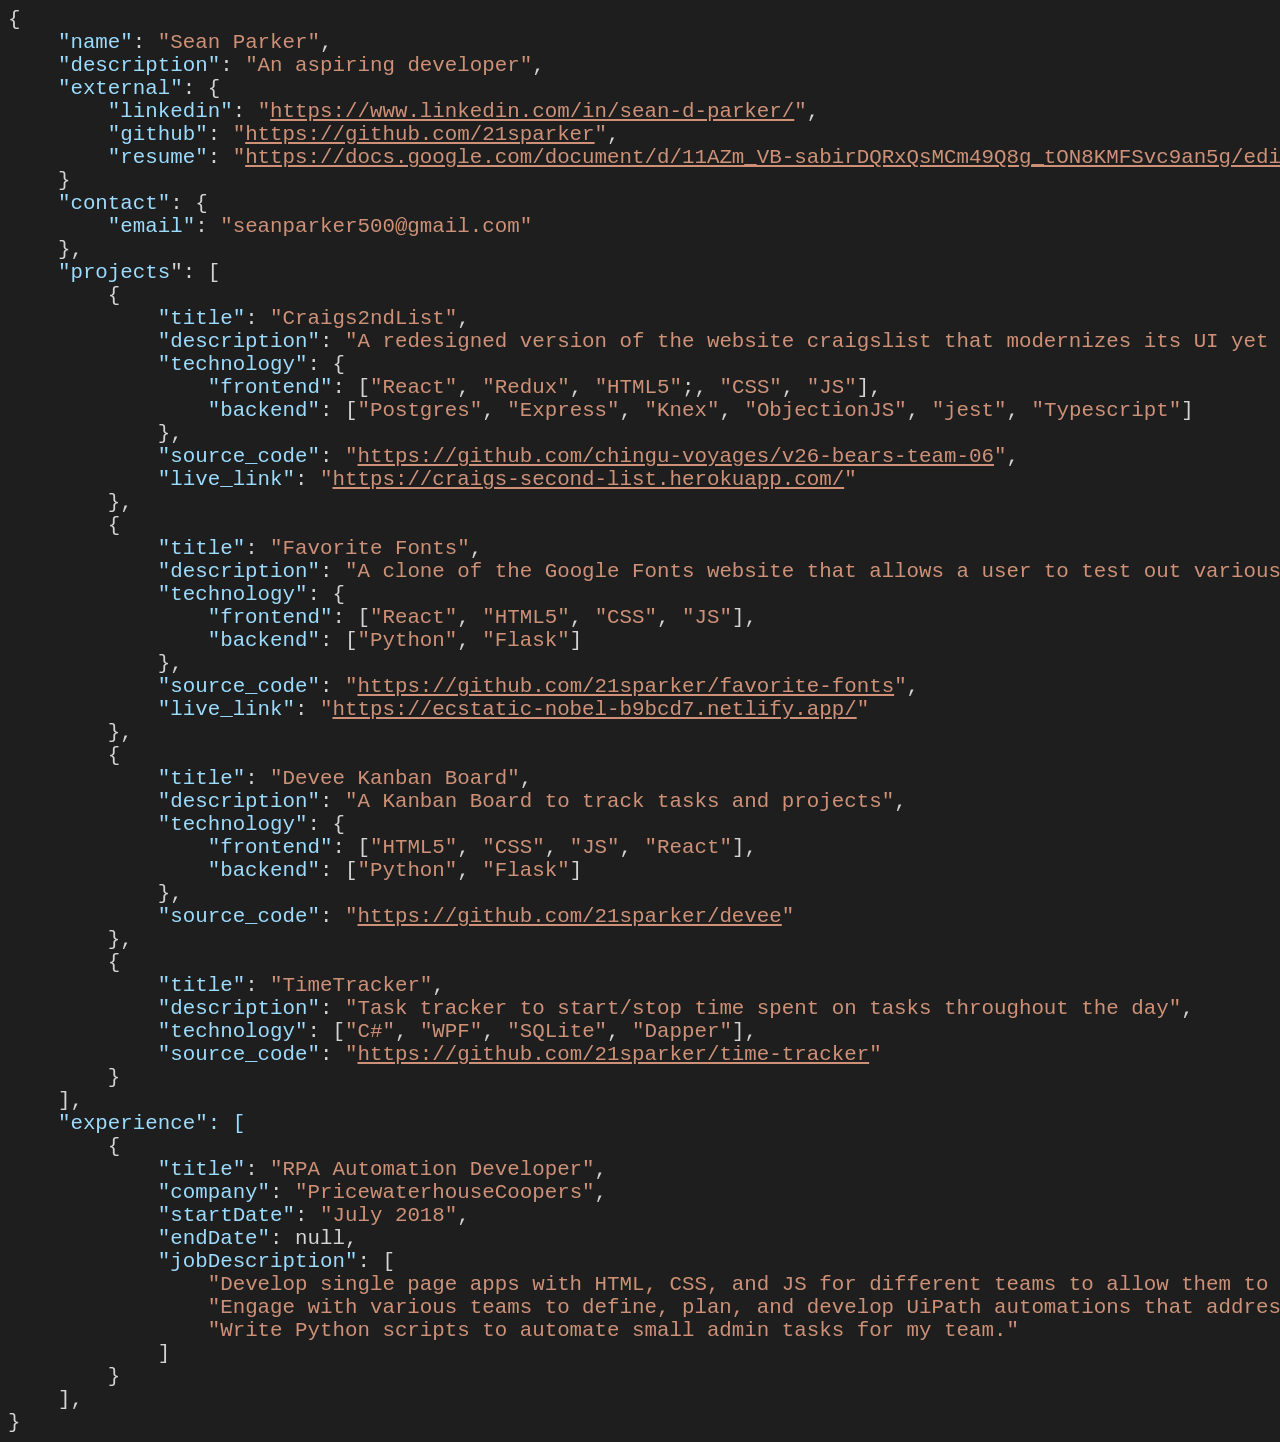
==== public/index.html @ ab2d5c4f "First draft" ====
<!DOCTYPE html>
<html lang="en">
<head>
    <meta charset="UTF-8">
    <meta http-equiv="X-UA-Compatible" content="IE=edge">
    <meta name="viewport" content="width=device-width, initial-scale=1.0">
    <link rel="stylesheet" href="style.css">
    <title>Document</title>
</head>
<body>
    <p>{</p>
    <p><span class="key">&nbsp; &nbsp; &quot;name&quot;</span>: <span class="value-string">&quot;Sean Parker&quot;</span>,</p>
    <p><span class="key">&nbsp; &nbsp; &quot;description&quot;</span>: <span class="value-string">&quot;An aspiring developer&quot;</span>,</p>
    <p><span class="key">&nbsp; &nbsp; &quot;external&quot;</span>: {</p>
    <p><span class="key">&nbsp; &nbsp; &nbsp; &nbsp; &quot;linkedin&quot;</span>: <span class="value-string">&quot;<a href="https://ecstatic-nobel-b9bcd7.netlify.app/" target="_blank" rel="noopener noreferrer">https://www.linkedin.com/in/sean-d-parker/</a>&quot;</span>,</p>
    <p><span class="key">&nbsp; &nbsp; &nbsp; &nbsp; &quot;github&quot;</span>: <span class="value-string">&quot;<a href="https://ecstatic-nobel-b9bcd7.netlify.app/" target="_blank" rel="noopener noreferrer">https://github.com/21sparker</a>&quot;</span>,</p>
    <p><span class="key">&nbsp; &nbsp; &nbsp; &nbsp; &quot;resume&quot;</span>: <span class="value-string">&quot;<a href="https://ecstatic-nobel-b9bcd7.netlify.app/" target="_blank" rel="noopener noreferrer">https://docs.google.com/document/d/11AZm_VB-sabirDQRxQsMCm49Q8g_tON8KMFSvc9an5g/edit?usp=sharing</a>&quot;</span></p>
    <p>&nbsp; &nbsp; }</p>
    <p><span class="key">&nbsp; &nbsp; &quot;contact&quot;</span>: {</p>
    <p><span class="key">&nbsp; &nbsp; &nbsp; &nbsp; &quot;email&quot;</span>: <span class="value-string">&quot;seanparker500@gmail.com&quot;</span></p>
    <p>&nbsp; &nbsp; },</p>
    <p><span class="key">&nbsp; &nbsp; &quot;projects</span>&quot;</span>: [</p>
    <p>&nbsp; &nbsp; &nbsp; &nbsp; {</p>
    <p><span class="key">&nbsp; &nbsp; &nbsp; &nbsp; &nbsp; &nbsp; &quot;title&quot;</span>: <span class="value-string">&quot;Craigs2ndList&quot;</span>,</p>
    <p><span class="key">&nbsp; &nbsp; &nbsp; &nbsp; &nbsp; &nbsp; &quot;description&quot;</span>: <span class="value-string">&quot;A redesigned version of the website craigslist that modernizes its UI yet maintains its simplicity.&quot;</span>,</p>
    <p><span class="key">&nbsp; &nbsp; &nbsp; &nbsp; &nbsp; &nbsp; &quot;technology&quot;</span>: {</p>
    <p><span class="key">&nbsp; &nbsp; &nbsp; &nbsp; &nbsp; &nbsp; &nbsp; &nbsp; &quot;frontend&quot;</span>: [<span class="value-string">&quot;React&quot;</span>, <span class="value-string">&quot;Redux&quot;</span>, <span class="value-string">&quot;HTML5&quot;</span>;, <span class="value-string">&quot;CSS&quot;</span>, <span class="value-string">&quot;JS&quot;</span>],</p>
    <p><span class="key">&nbsp; &nbsp; &nbsp; &nbsp; &nbsp; &nbsp; &nbsp; &nbsp; &quot;backend&quot;</span>: [<span class="value-string">&quot;Postgres&quot;</span>, <span class="value-string">&quot;Express&quot;</span>, <span class="value-string">&quot;Knex&quot;</span>, <span class="value-string">&quot;ObjectionJS&quot;</span>, <span class="value-string">&quot;jest&quot;</span>, <span class="value-string">&quot;Typescript&quot;</span>]</p>
    <p>&nbsp; &nbsp; &nbsp; &nbsp; &nbsp; &nbsp; },</p>
    <p><span class="key">&nbsp; &nbsp; &nbsp; &nbsp; &nbsp; &nbsp; &quot;source_code&quot;</span>: <span class="value-string">&quot;<a href="https://github.com/chingu-voyages/v26-bears-team-06" target="_blank" rel="noopener noreferrer">https://github.com/chingu-voyages/v26-bears-team-06</a>&quot;</span>,</p>
    <p><span class="key">&nbsp; &nbsp; &nbsp; &nbsp; &nbsp; &nbsp; &quot;live_link&quot;</span>: <span class="value-string">&quot;<a href="https://craigs-second-list.herokuapp.com/" target="_blank" rel="noopener noreferrer">https://craigs-second-list.herokuapp.com/</a>&quot;</span></p>
    <p>&nbsp; &nbsp; &nbsp; &nbsp; },</p>
    <p>&nbsp; &nbsp; &nbsp; &nbsp; {</p>
    <p><span class="key">&nbsp; &nbsp; &nbsp; &nbsp; &nbsp; &nbsp; &quot;title&quot;</span>: <span class="value-string">&quot;Favorite Fonts&quot;</span>,</p>
    <p><span class="key">&nbsp; &nbsp; &nbsp; &nbsp; &nbsp; &nbsp; &quot;description&quot;</span>: <span class="value-string">&quot;A clone of the Google Fonts website that allows a user to test out various Google Fonts.&quot;</span>,</p>
    <p><span class="key">&nbsp; &nbsp; &nbsp; &nbsp; &nbsp; &nbsp; &quot;technology&quot;</span>: {</p>
    <p><span class="key">&nbsp; &nbsp; &nbsp; &nbsp; &nbsp; &nbsp; &nbsp; &nbsp; &quot;frontend&quot;</span>: [<span class="value-string">&quot;React&quot;</span>, <span class="value-string">&quot;HTML5&quot;</span>, <span class="value-string">&quot;CSS&quot;</span>, <span class="value-string">&quot;JS&quot;</span>],</p>
    <p><span class="key">&nbsp; &nbsp; &nbsp; &nbsp; &nbsp; &nbsp; &nbsp; &nbsp; &quot;backend&quot;</span>: [<span class="value-string">&quot;Python&quot;</span>, <span class="value-string">&quot;Flask&quot;</span>]</p>
    <p>&nbsp; &nbsp; &nbsp; &nbsp; &nbsp; &nbsp; },</p>
    <p><span class="key">&nbsp; &nbsp; &nbsp; &nbsp; &nbsp; &nbsp; &quot;source_code&quot;</span>: <span class="value-string">&quot;<a href="https://github.com/21sparker/favorite-fonts" target="_blank" rel="noopener noreferrer">https://github.com/21sparker/favorite-fonts</a>&quot;</span>,</p>
    <p><span class="key">&nbsp; &nbsp; &nbsp; &nbsp; &nbsp; &nbsp; &quot;live_link&quot;</span>: <span class="value-string">&quot;<a href="https://ecstatic-nobel-b9bcd7.netlify.app/" target="_blank" rel="noopener noreferrer">https://ecstatic-nobel-b9bcd7.netlify.app/</a>&quot;</span></p>
    <p>&nbsp; &nbsp; &nbsp; &nbsp; },</p>
    <p>&nbsp; &nbsp; &nbsp; &nbsp; {</p>
    <p><span class="key">&nbsp; &nbsp; &nbsp; &nbsp; &nbsp; &nbsp; &quot;title&quot;</span>: <span class="value-string">&quot;Devee Kanban Board&quot;</span>,</p>
    <p><span class="key">&nbsp; &nbsp; &nbsp; &nbsp; &nbsp; &nbsp; &quot;description&quot;</span>: <span class="value-string">&quot;A Kanban Board to track tasks and projects&quot;</span>,</p>
    <p><span class="key">&nbsp; &nbsp; &nbsp; &nbsp; &nbsp; &nbsp; &quot;technology&quot;</span>: {</p>
    <p><span class="key">&nbsp; &nbsp; &nbsp; &nbsp; &nbsp; &nbsp; &nbsp; &nbsp; &quot;frontend&quot;</span>: [<span class="value-string">&quot;HTML5&quot;</span>, <span class="value-string">&quot;CSS&quot;</span>, <span class="value-string">&quot;JS&quot;</span>, <span class="value-string">&quot;React&quot;</span>],</p>
    <p><span class="key">&nbsp; &nbsp; &nbsp; &nbsp; &nbsp; &nbsp; &nbsp; &nbsp; &quot;backend&quot;</span>: [<span class="value-string">&quot;Python&quot;</span>, <span class="value-string">&quot;Flask&quot;</span>]</p>
    <p>&nbsp; &nbsp; &nbsp; &nbsp; &nbsp; &nbsp; },</p>
    <p><span class="key">&nbsp; &nbsp; &nbsp; &nbsp; &nbsp; &nbsp; &quot;source_code&quot;</span>: <span class="value-string">&quot;<a href="https://github.com/21sparker/deve" target="_blank" rel="noopener noreferrer">https://github.com/21sparker/devee</a>&quot;</span></p>
    <p>&nbsp; &nbsp; &nbsp; &nbsp; },</p>
    <p>&nbsp; &nbsp; &nbsp; &nbsp; {</p>
    <p><span class="key">&nbsp; &nbsp; &nbsp; &nbsp; &nbsp; &nbsp; &quot;title&quot;</span>: <span class="value-string">&quot;TimeTracker&quot;</span>,</p>
    <p><span class="key">&nbsp; &nbsp; &nbsp; &nbsp; &nbsp; &nbsp; &quot;description&quot;</span>: <span class="value-string">&quot;Task tracker to start/stop time spent on tasks throughout the day&quot;</span>,</p>
    <p><span class="key">&nbsp; &nbsp; &nbsp; &nbsp; &nbsp; &nbsp; &quot;technology&quot;</span>: [<span class="value-string">&quot;C#&quot;</span>, <span class="value-string">&quot;WPF&quot;</span>, <span class="value-string">&quot;SQLite&quot;</span>, <span class="value-string">&quot;Dapper&quot;</span>],</p>
    <p><span class="key">&nbsp; &nbsp; &nbsp; &nbsp; &nbsp; &nbsp; &quot;source_code&quot;</span>: <span class="value-string">&quot;<a href="https://github.com/21sparker/time-tracker" target="_blank" rel="noopener noreferrer">https://github.com/21sparker/time-tracker</a>&quot;</span></p>
    <p>&nbsp; &nbsp; &nbsp; &nbsp; }</p>
    <p>&nbsp; &nbsp; ],</p>
    <p><span class="key">&nbsp; &nbsp; &quot;experience&quot;: [</p>
    <p>&nbsp; &nbsp; &nbsp; &nbsp; {</p>
    <p><span class="key">&nbsp; &nbsp; &nbsp; &nbsp; &nbsp; &nbsp; &quot;title&quot;</span>: <span class="value-string">&quot;RPA Automation Developer&quot;</span>,</p>
    <p><span class="key">&nbsp; &nbsp; &nbsp; &nbsp; &nbsp; &nbsp; &quot;company&quot;</span>: <span class="value-string">&quot;PricewaterhouseCoopers&quot;</span>,</p>
    <p><span class="key">&nbsp; &nbsp; &nbsp; &nbsp; &nbsp; &nbsp; &quot;startDate&quot;</span>: <span class="value-string">&quot;July 2018&quot;</span>,</p>
    <p><span class="key">&nbsp; &nbsp; &nbsp; &nbsp; &nbsp; &nbsp; &quot;endDate&quot;</span>: null,</p>
    <p><span class="key">&nbsp; &nbsp; &nbsp; &nbsp; &nbsp; &nbsp; &quot;jobDescription&quot;</span>: [</p>
    <p>&nbsp; &nbsp; &nbsp; &nbsp; &nbsp; &nbsp; &nbsp; &nbsp; <span class="value-string">&quot;Develop single page apps with HTML, CSS, and JS for different teams to allow them to search and filter through data stored in Google Sheets.&quot;</span>,</p>
    <p>&nbsp; &nbsp; &nbsp; &nbsp; &nbsp; &nbsp; &nbsp; &nbsp; <span class="value-string">&quot;Engage with various teams to define, plan, and develop UiPath automations that address the teams&rsquo; pain points.&quot;</span>,</p>
    <p>&nbsp; &nbsp; &nbsp; &nbsp; &nbsp; &nbsp; &nbsp; &nbsp; <span class="value-string">&quot;Write Python scripts to automate small admin tasks for my team.&quot;</span></p>
    <p>&nbsp; &nbsp; &nbsp; &nbsp; &nbsp; &nbsp; ]</p>
    <p>&nbsp; &nbsp; &nbsp; &nbsp; }</p>
    <p>&nbsp; &nbsp; ],</p>
    <p>}</p>
</body>
</html>
---- public/style.css ----
body {
    background-color: #1e1e1e;
    color: #d4d4d4;
    font-family: Consolas, 'Courier New', monospace;
    font-size: 1.3rem;
}

a {
    color: inherit;
}

p {
    margin: 0;
    white-space: nowrap;
}

.key {
    color: #9cdcfe;
}

.value-string {
    color: #ce9178;
}

.curly-brace {
    color: #c9d4c9;
}
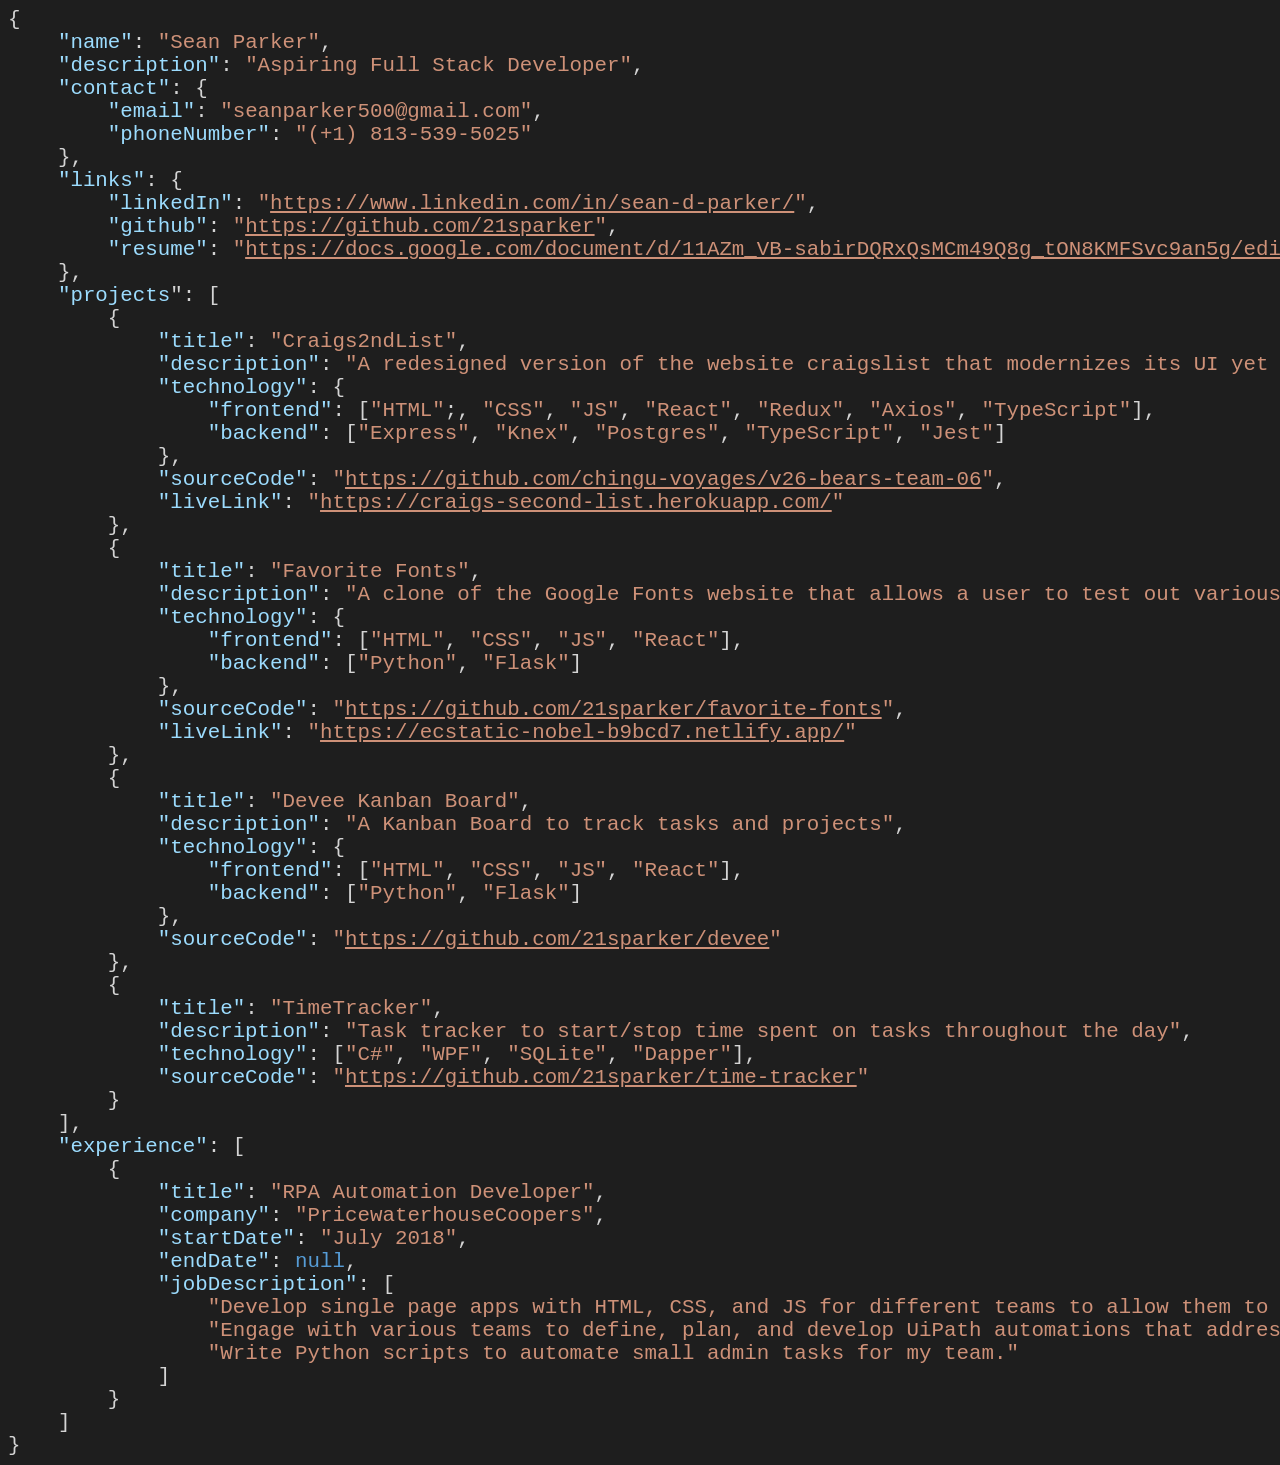
==== commit c3394b2a: "Reorganiez folder structure" ====
--- a/public/index.html
+++ b/public/index.html
@@ -5,70 +5,75 @@
     <meta http-equiv="X-UA-Compatible" content="IE=edge">
     <meta name="viewport" content="width=device-width, initial-scale=1.0">
     <link rel="stylesheet" href="style.css">
-    <title>Document</title>
+    <link rel="apple-touch-icon" sizes="180x180" href="/apple-touch-icon.png">
+    <link rel="icon" type="image/png" sizes="32x32" href="/favicon-32x32.png">
+    <link rel="icon" type="image/png" sizes="16x16" href="/favicon-16x16.png">
+    <link rel="manifest" href="/site.webmanifest">
+    <title>Sean Dev</title>
 </head>
 <body>
     <p>{</p>
     <p><span class="key">&nbsp; &nbsp; &quot;name&quot;</span>: <span class="value-string">&quot;Sean Parker&quot;</span>,</p>
-    <p><span class="key">&nbsp; &nbsp; &quot;description&quot;</span>: <span class="value-string">&quot;An aspiring developer&quot;</span>,</p>
-    <p><span class="key">&nbsp; &nbsp; &quot;external&quot;</span>: {</p>
-    <p><span class="key">&nbsp; &nbsp; &nbsp; &nbsp; &quot;linkedin&quot;</span>: <span class="value-string">&quot;<a href="https://ecstatic-nobel-b9bcd7.netlify.app/" target="_blank" rel="noopener noreferrer">https://www.linkedin.com/in/sean-d-parker/</a>&quot;</span>,</p>
-    <p><span class="key">&nbsp; &nbsp; &nbsp; &nbsp; &quot;github&quot;</span>: <span class="value-string">&quot;<a href="https://ecstatic-nobel-b9bcd7.netlify.app/" target="_blank" rel="noopener noreferrer">https://github.com/21sparker</a>&quot;</span>,</p>
-    <p><span class="key">&nbsp; &nbsp; &nbsp; &nbsp; &quot;resume&quot;</span>: <span class="value-string">&quot;<a href="https://ecstatic-nobel-b9bcd7.netlify.app/" target="_blank" rel="noopener noreferrer">https://docs.google.com/document/d/11AZm_VB-sabirDQRxQsMCm49Q8g_tON8KMFSvc9an5g/edit?usp=sharing</a>&quot;</span></p>
-    <p>&nbsp; &nbsp; }</p>
+    <p><span class="key">&nbsp; &nbsp; &quot;description&quot;</span>: <span class="value-string">&quot;Aspiring Full Stack Developer&quot;</span>,</p>
     <p><span class="key">&nbsp; &nbsp; &quot;contact&quot;</span>: {</p>
-    <p><span class="key">&nbsp; &nbsp; &nbsp; &nbsp; &quot;email&quot;</span>: <span class="value-string">&quot;seanparker500@gmail.com&quot;</span></p>
+    <p><span class="key">&nbsp; &nbsp; &nbsp; &nbsp; &quot;email&quot;</span>: <span class="value-string">&quot;seanparker500@gmail.com&quot;</span>,</p>
+    <p><span class="key">&nbsp; &nbsp; &nbsp; &nbsp; &quot;phoneNumber&quot;</span>: <span class="value-string">&quot;(+1) 813-539-5025&quot;</span></p>
+    <p>&nbsp; &nbsp; },</p>
+    <p><span class="key">&nbsp; &nbsp; &quot;links&quot;</span>: {</p>
+    <p><span class="key">&nbsp; &nbsp; &nbsp; &nbsp; &quot;linkedIn&quot;</span>: <span class="value-string">&quot;<a href="https://www.linkedin.com/in/sean-d-parker/" target="_blank" rel="noopener noreferrer">https://www.linkedin.com/in/sean-d-parker/</a>&quot;</span>,</p>
+    <p><span class="key">&nbsp; &nbsp; &nbsp; &nbsp; &quot;github&quot;</span>: <span class="value-string">&quot;<a href="https://github.com/21sparker" target="_blank" rel="noopener noreferrer">https://github.com/21sparker</a>&quot;</span>,</p>
+    <p><span class="key">&nbsp; &nbsp; &nbsp; &nbsp; &quot;resume&quot;</span>: <span class="value-string">&quot;<a href="https://docs.google.com/document/d/11AZm_VB-sabirDQRxQsMCm49Q8g_tON8KMFSvc9an5g/edit?usp=sharing" target="_blank" rel="noopener noreferrer">https://docs.google.com/document/d/11AZm_VB-sabirDQRxQsMCm49Q8g_tON8KMFSvc9an5g/edit?usp=sharing</a>&quot;</span></p>
     <p>&nbsp; &nbsp; },</p>
     <p><span class="key">&nbsp; &nbsp; &quot;projects</span>&quot;</span>: [</p>
     <p>&nbsp; &nbsp; &nbsp; &nbsp; {</p>
     <p><span class="key">&nbsp; &nbsp; &nbsp; &nbsp; &nbsp; &nbsp; &quot;title&quot;</span>: <span class="value-string">&quot;Craigs2ndList&quot;</span>,</p>
     <p><span class="key">&nbsp; &nbsp; &nbsp; &nbsp; &nbsp; &nbsp; &quot;description&quot;</span>: <span class="value-string">&quot;A redesigned version of the website craigslist that modernizes its UI yet maintains its simplicity.&quot;</span>,</p>
     <p><span class="key">&nbsp; &nbsp; &nbsp; &nbsp; &nbsp; &nbsp; &quot;technology&quot;</span>: {</p>
-    <p><span class="key">&nbsp; &nbsp; &nbsp; &nbsp; &nbsp; &nbsp; &nbsp; &nbsp; &quot;frontend&quot;</span>: [<span class="value-string">&quot;React&quot;</span>, <span class="value-string">&quot;Redux&quot;</span>, <span class="value-string">&quot;HTML5&quot;</span>;, <span class="value-string">&quot;CSS&quot;</span>, <span class="value-string">&quot;JS&quot;</span>],</p>
-    <p><span class="key">&nbsp; &nbsp; &nbsp; &nbsp; &nbsp; &nbsp; &nbsp; &nbsp; &quot;backend&quot;</span>: [<span class="value-string">&quot;Postgres&quot;</span>, <span class="value-string">&quot;Express&quot;</span>, <span class="value-string">&quot;Knex&quot;</span>, <span class="value-string">&quot;ObjectionJS&quot;</span>, <span class="value-string">&quot;jest&quot;</span>, <span class="value-string">&quot;Typescript&quot;</span>]</p>
+    <p><span class="key">&nbsp; &nbsp; &nbsp; &nbsp; &nbsp; &nbsp; &nbsp; &nbsp; &quot;frontend&quot;</span>: [<span class="value-string">&quot;HTML&quot;</span>;, <span class="value-string">&quot;CSS&quot;</span>, <span class="value-string">&quot;JS&quot;</span>, <span class="value-string">&quot;React&quot;</span>, <span class="value-string">&quot;Redux&quot;</span>, <span class="value-string">&quot;Axios&quot;</span>, <span class="value-string">&quot;TypeScript&quot;</span>],</p>
+    <p><span class="key">&nbsp; &nbsp; &nbsp; &nbsp; &nbsp; &nbsp; &nbsp; &nbsp; &quot;backend&quot;</span>: [<span class="value-string">&quot;Express&quot;</span>, <span class="value-string">&quot;Knex&quot;</span>, <span class="value-string">&quot;Postgres&quot;</span>, <span class="value-string">&quot;TypeScript&quot;</span>, <span class="value-string">&quot;Jest&quot;</span>]</p>
     <p>&nbsp; &nbsp; &nbsp; &nbsp; &nbsp; &nbsp; },</p>
-    <p><span class="key">&nbsp; &nbsp; &nbsp; &nbsp; &nbsp; &nbsp; &quot;source_code&quot;</span>: <span class="value-string">&quot;<a href="https://github.com/chingu-voyages/v26-bears-team-06" target="_blank" rel="noopener noreferrer">https://github.com/chingu-voyages/v26-bears-team-06</a>&quot;</span>,</p>
-    <p><span class="key">&nbsp; &nbsp; &nbsp; &nbsp; &nbsp; &nbsp; &quot;live_link&quot;</span>: <span class="value-string">&quot;<a href="https://craigs-second-list.herokuapp.com/" target="_blank" rel="noopener noreferrer">https://craigs-second-list.herokuapp.com/</a>&quot;</span></p>
+    <p><span class="key">&nbsp; &nbsp; &nbsp; &nbsp; &nbsp; &nbsp; &quot;sourceCode&quot;</span>: <span class="value-string">&quot;<a href="https://github.com/chingu-voyages/v26-bears-team-06" target="_blank" rel="noopener noreferrer">https://github.com/chingu-voyages/v26-bears-team-06</a>&quot;</span>,</p>
+    <p><span class="key">&nbsp; &nbsp; &nbsp; &nbsp; &nbsp; &nbsp; &quot;liveLink&quot;</span>: <span class="value-string">&quot;<a href="https://craigs-second-list.herokuapp.com/" target="_blank" rel="noopener noreferrer">https://craigs-second-list.herokuapp.com/</a>&quot;</span></p>
     <p>&nbsp; &nbsp; &nbsp; &nbsp; },</p>
     <p>&nbsp; &nbsp; &nbsp; &nbsp; {</p>
     <p><span class="key">&nbsp; &nbsp; &nbsp; &nbsp; &nbsp; &nbsp; &quot;title&quot;</span>: <span class="value-string">&quot;Favorite Fonts&quot;</span>,</p>
     <p><span class="key">&nbsp; &nbsp; &nbsp; &nbsp; &nbsp; &nbsp; &quot;description&quot;</span>: <span class="value-string">&quot;A clone of the Google Fonts website that allows a user to test out various Google Fonts.&quot;</span>,</p>
     <p><span class="key">&nbsp; &nbsp; &nbsp; &nbsp; &nbsp; &nbsp; &quot;technology&quot;</span>: {</p>
-    <p><span class="key">&nbsp; &nbsp; &nbsp; &nbsp; &nbsp; &nbsp; &nbsp; &nbsp; &quot;frontend&quot;</span>: [<span class="value-string">&quot;React&quot;</span>, <span class="value-string">&quot;HTML5&quot;</span>, <span class="value-string">&quot;CSS&quot;</span>, <span class="value-string">&quot;JS&quot;</span>],</p>
+    <p><span class="key">&nbsp; &nbsp; &nbsp; &nbsp; &nbsp; &nbsp; &nbsp; &nbsp; &quot;frontend&quot;</span>: [<span class="value-string">&quot;HTML&quot;</span>, <span class="value-string">&quot;CSS&quot;</span>, <span class="value-string">&quot;JS&quot;</span>, <span class="value-string">&quot;React&quot;</span>],</p>
     <p><span class="key">&nbsp; &nbsp; &nbsp; &nbsp; &nbsp; &nbsp; &nbsp; &nbsp; &quot;backend&quot;</span>: [<span class="value-string">&quot;Python&quot;</span>, <span class="value-string">&quot;Flask&quot;</span>]</p>
     <p>&nbsp; &nbsp; &nbsp; &nbsp; &nbsp; &nbsp; },</p>
-    <p><span class="key">&nbsp; &nbsp; &nbsp; &nbsp; &nbsp; &nbsp; &quot;source_code&quot;</span>: <span class="value-string">&quot;<a href="https://github.com/21sparker/favorite-fonts" target="_blank" rel="noopener noreferrer">https://github.com/21sparker/favorite-fonts</a>&quot;</span>,</p>
-    <p><span class="key">&nbsp; &nbsp; &nbsp; &nbsp; &nbsp; &nbsp; &quot;live_link&quot;</span>: <span class="value-string">&quot;<a href="https://ecstatic-nobel-b9bcd7.netlify.app/" target="_blank" rel="noopener noreferrer">https://ecstatic-nobel-b9bcd7.netlify.app/</a>&quot;</span></p>
+    <p><span class="key">&nbsp; &nbsp; &nbsp; &nbsp; &nbsp; &nbsp; &quot;sourceCode&quot;</span>: <span class="value-string">&quot;<a href="https://github.com/21sparker/favorite-fonts" target="_blank" rel="noopener noreferrer">https://github.com/21sparker/favorite-fonts</a>&quot;</span>,</p>
+    <p><span class="key">&nbsp; &nbsp; &nbsp; &nbsp; &nbsp; &nbsp; &quot;liveLink&quot;</span>: <span class="value-string">&quot;<a href="https://ecstatic-nobel-b9bcd7.netlify.app/" target="_blank" rel="noopener noreferrer">https://ecstatic-nobel-b9bcd7.netlify.app/</a>&quot;</span></p>
     <p>&nbsp; &nbsp; &nbsp; &nbsp; },</p>
     <p>&nbsp; &nbsp; &nbsp; &nbsp; {</p>
     <p><span class="key">&nbsp; &nbsp; &nbsp; &nbsp; &nbsp; &nbsp; &quot;title&quot;</span>: <span class="value-string">&quot;Devee Kanban Board&quot;</span>,</p>
     <p><span class="key">&nbsp; &nbsp; &nbsp; &nbsp; &nbsp; &nbsp; &quot;description&quot;</span>: <span class="value-string">&quot;A Kanban Board to track tasks and projects&quot;</span>,</p>
     <p><span class="key">&nbsp; &nbsp; &nbsp; &nbsp; &nbsp; &nbsp; &quot;technology&quot;</span>: {</p>
-    <p><span class="key">&nbsp; &nbsp; &nbsp; &nbsp; &nbsp; &nbsp; &nbsp; &nbsp; &quot;frontend&quot;</span>: [<span class="value-string">&quot;HTML5&quot;</span>, <span class="value-string">&quot;CSS&quot;</span>, <span class="value-string">&quot;JS&quot;</span>, <span class="value-string">&quot;React&quot;</span>],</p>
+    <p><span class="key">&nbsp; &nbsp; &nbsp; &nbsp; &nbsp; &nbsp; &nbsp; &nbsp; &quot;frontend&quot;</span>: [<span class="value-string">&quot;HTML&quot;</span>, <span class="value-string">&quot;CSS&quot;</span>, <span class="value-string">&quot;JS&quot;</span>, <span class="value-string">&quot;React&quot;</span>],</p>
     <p><span class="key">&nbsp; &nbsp; &nbsp; &nbsp; &nbsp; &nbsp; &nbsp; &nbsp; &quot;backend&quot;</span>: [<span class="value-string">&quot;Python&quot;</span>, <span class="value-string">&quot;Flask&quot;</span>]</p>
     <p>&nbsp; &nbsp; &nbsp; &nbsp; &nbsp; &nbsp; },</p>
-    <p><span class="key">&nbsp; &nbsp; &nbsp; &nbsp; &nbsp; &nbsp; &quot;source_code&quot;</span>: <span class="value-string">&quot;<a href="https://github.com/21sparker/deve" target="_blank" rel="noopener noreferrer">https://github.com/21sparker/devee</a>&quot;</span></p>
+    <p><span class="key">&nbsp; &nbsp; &nbsp; &nbsp; &nbsp; &nbsp; &quot;sourceCode&quot;</span>: <span class="value-string">&quot;<a href="https://github.com/21sparker/devee" target="_blank" rel="noopener noreferrer">https://github.com/21sparker/devee</a>&quot;</span></p>
     <p>&nbsp; &nbsp; &nbsp; &nbsp; },</p>
     <p>&nbsp; &nbsp; &nbsp; &nbsp; {</p>
     <p><span class="key">&nbsp; &nbsp; &nbsp; &nbsp; &nbsp; &nbsp; &quot;title&quot;</span>: <span class="value-string">&quot;TimeTracker&quot;</span>,</p>
     <p><span class="key">&nbsp; &nbsp; &nbsp; &nbsp; &nbsp; &nbsp; &quot;description&quot;</span>: <span class="value-string">&quot;Task tracker to start/stop time spent on tasks throughout the day&quot;</span>,</p>
     <p><span class="key">&nbsp; &nbsp; &nbsp; &nbsp; &nbsp; &nbsp; &quot;technology&quot;</span>: [<span class="value-string">&quot;C#&quot;</span>, <span class="value-string">&quot;WPF&quot;</span>, <span class="value-string">&quot;SQLite&quot;</span>, <span class="value-string">&quot;Dapper&quot;</span>],</p>
-    <p><span class="key">&nbsp; &nbsp; &nbsp; &nbsp; &nbsp; &nbsp; &quot;source_code&quot;</span>: <span class="value-string">&quot;<a href="https://github.com/21sparker/time-tracker" target="_blank" rel="noopener noreferrer">https://github.com/21sparker/time-tracker</a>&quot;</span></p>
+    <p><span class="key">&nbsp; &nbsp; &nbsp; &nbsp; &nbsp; &nbsp; &quot;sourceCode&quot;</span>: <span class="value-string">&quot;<a href="https://github.com/21sparker/time-tracker" target="_blank" rel="noopener noreferrer">https://github.com/21sparker/time-tracker</a>&quot;</span></p>
     <p>&nbsp; &nbsp; &nbsp; &nbsp; }</p>
     <p>&nbsp; &nbsp; ],</p>
-    <p><span class="key">&nbsp; &nbsp; &quot;experience&quot;: [</p>
+    <p><span class="key">&nbsp; &nbsp; &quot;experience&quot;</span>: [</p>
     <p>&nbsp; &nbsp; &nbsp; &nbsp; {</p>
     <p><span class="key">&nbsp; &nbsp; &nbsp; &nbsp; &nbsp; &nbsp; &quot;title&quot;</span>: <span class="value-string">&quot;RPA Automation Developer&quot;</span>,</p>
     <p><span class="key">&nbsp; &nbsp; &nbsp; &nbsp; &nbsp; &nbsp; &quot;company&quot;</span>: <span class="value-string">&quot;PricewaterhouseCoopers&quot;</span>,</p>
     <p><span class="key">&nbsp; &nbsp; &nbsp; &nbsp; &nbsp; &nbsp; &quot;startDate&quot;</span>: <span class="value-string">&quot;July 2018&quot;</span>,</p>
-    <p><span class="key">&nbsp; &nbsp; &nbsp; &nbsp; &nbsp; &nbsp; &quot;endDate&quot;</span>: null,</p>
+    <p><span class="key">&nbsp; &nbsp; &nbsp; &nbsp; &nbsp; &nbsp; &quot;endDate&quot;</span>: <span class="value-null">null</span>,</p>
     <p><span class="key">&nbsp; &nbsp; &nbsp; &nbsp; &nbsp; &nbsp; &quot;jobDescription&quot;</span>: [</p>
     <p>&nbsp; &nbsp; &nbsp; &nbsp; &nbsp; &nbsp; &nbsp; &nbsp; <span class="value-string">&quot;Develop single page apps with HTML, CSS, and JS for different teams to allow them to search and filter through data stored in Google Sheets.&quot;</span>,</p>
     <p>&nbsp; &nbsp; &nbsp; &nbsp; &nbsp; &nbsp; &nbsp; &nbsp; <span class="value-string">&quot;Engage with various teams to define, plan, and develop UiPath automations that address the teams&rsquo; pain points.&quot;</span>,</p>
     <p>&nbsp; &nbsp; &nbsp; &nbsp; &nbsp; &nbsp; &nbsp; &nbsp; <span class="value-string">&quot;Write Python scripts to automate small admin tasks for my team.&quot;</span></p>
     <p>&nbsp; &nbsp; &nbsp; &nbsp; &nbsp; &nbsp; ]</p>
     <p>&nbsp; &nbsp; &nbsp; &nbsp; }</p>
-    <p>&nbsp; &nbsp; ],</p>
+    <p>&nbsp; &nbsp; ]</p>
     <p>}</p>
 </body>
 </html>
--- a/public/style.css
+++ b/public/style.css
@@ -22,6 +22,10 @@
     color: #ce9178;
 }
 
+.value-null {
+    color: #569cd6;
+}
+
 .curly-brace {
     color: #c9d4c9;
 }
